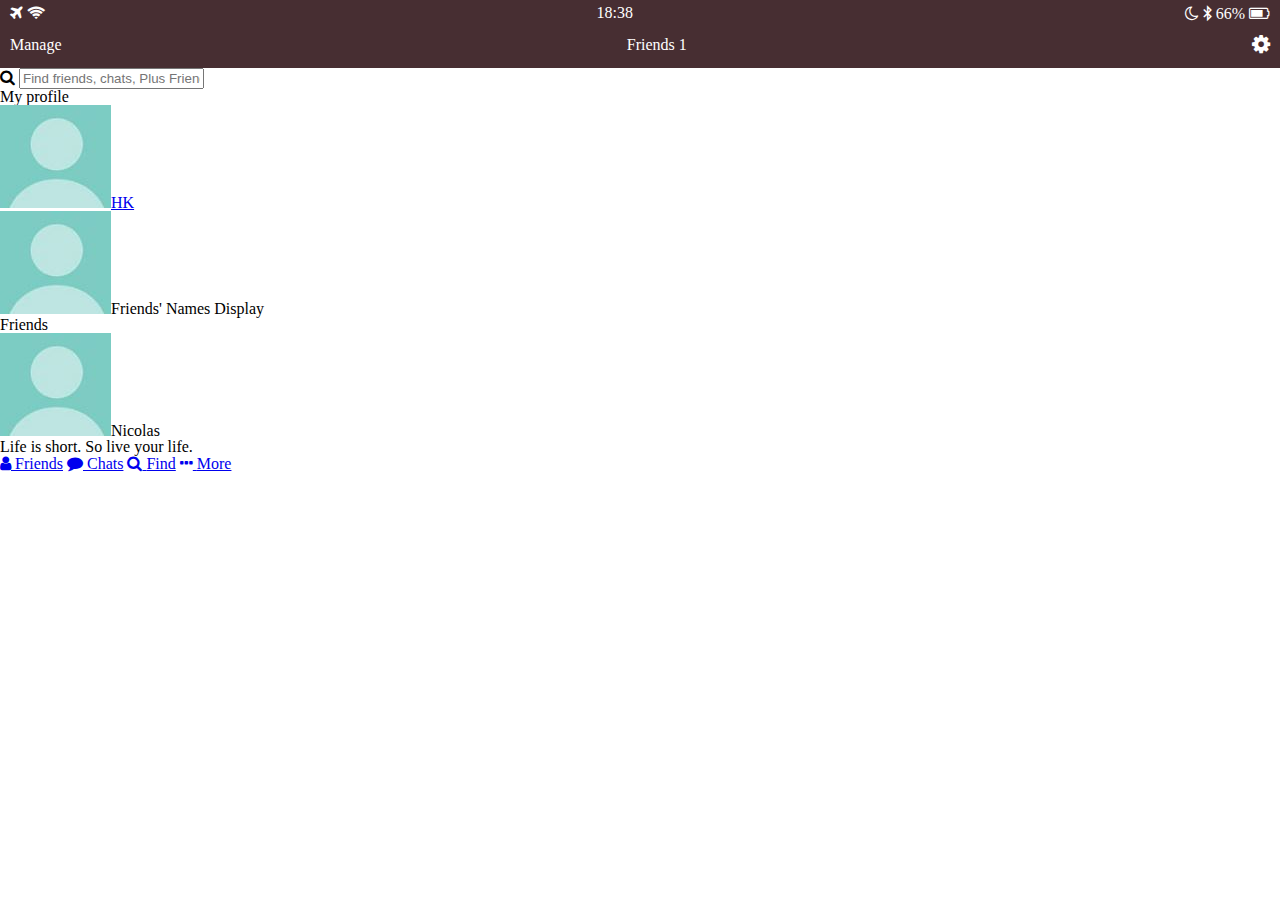
==== index.html @ 442e989f "Update index.html" ====
<!DOCTYPE html>
<html lang="en">
  <head>
    <meta charset="UTF-8" />
    <meta name="viewport" content="width=device-width, initial-scale=1.0" />
    <meta http-equiv="X-UA-Compatible" content="ie=edge" />
    <title>Friends</title>
    <link
      rel="stylesheet"
      href="https://cdnjs.cloudflare.com/ajax/libs/font-awesome/4.7.0/css/font-awesome.css"
    />
    <link rel="stylesheet" href="css/style.css" />
  </head>
  <body>
    <header class="top-header">
      <div class="header__top">
        <div class="header__column">
          <i class="fa fa-plane" ></i>
          <i class="fa fa-wifi" ></i>
        </div>
        <div class="header__column">
          <span class="header__time">18:38</span>
        </div>
        <div class="header__column">
          <i class="fa fa-moon-o" ></i>
          <i class="fa fa-bluetooth-b" ></i>
          <span class="header__battery"
            >66%
            <i class="fa fa-battery-three-quarters" ></i>
          </span>
        </div>
      </div>
      <div class="header__bottom">
        <div class="header__column">
          <span class="header__text">Manage </span>
        </div>
        <div class="header__column">
          <span class="header__text"
            >Friends <span class="header__number">1</span></span
          >
        </div>
        <div class="header__column">
          <i class="fa fa-cog fa-lg"></i>
        </div>
      </div>
    </header>
    <main class="friends">
      <div class="search-bar">
        <i class="fa fa-search"></i>
        <input type="text" placeholder="Find friends, chats, Plus Friends" />
      </div>
      <section class="friend__section">
        <header class="friends__section-header">
          <h6 class="friend__section-title">My profile</h6>
        </header>
        <div class="friends__section-rows">
          <div class="friends__section-row">
            <a href="profile.html">
            <img src="images/avatar.jpg" /><span class="friends__section-name">HK</span></a>
          </div>
          <div class="friends__section-row">
            <!-- <a href="profile.html"> -->
            <img src="images/avatar.jpg" /><span class="friends__section-name">Friends' Names Display</span>  
          </div>
        </div>
      </section>
      <sectioin class="friends__section">
        <header class="friends__section-header">
          <h6 class="friends__section-title">Friends</h6>
        </header>
        <div class="friends__section-rows">
            <div class="friends__section-row">
             <div class="friends__section-column"><img src="images/avatar.jpg" alt=""><span class="friend__section-name">Nicolas</span>
             </div>
             <span class="friends__section-tagline">
               Life is short. So live your life.
             </span>
            </div>
      </sectioin>
    </main>
    <nav class="tab-nav">
      <a href="index.html" class="tab-bar__tab tab-bar__tab-selected">
        <i class="fa fa-user"></i>
        <span class="tab-bar__title">Friends</span></a
      >
      <a href="chats.html" class="tab-bar__tab">
        <i class="fa fa-comment"></i>
        <span class="tab-bar__title">Chats</span></a
      >
      <a href="find.html" class="tab-bar__tab">
        <i class="fa fa-search"></i>
        <span class="tab-bar__title">Find</span></a
      >
      <a href="more.html" class="tab-bar__tab">
        <i class="fa fa-ellipsis-h"></i>
        <span class="tab-bar__title">More</span></a
      >
    </nav>
  </body>
</html>
---- css/style.css ----
@import "reset.css";
@import "header.css";
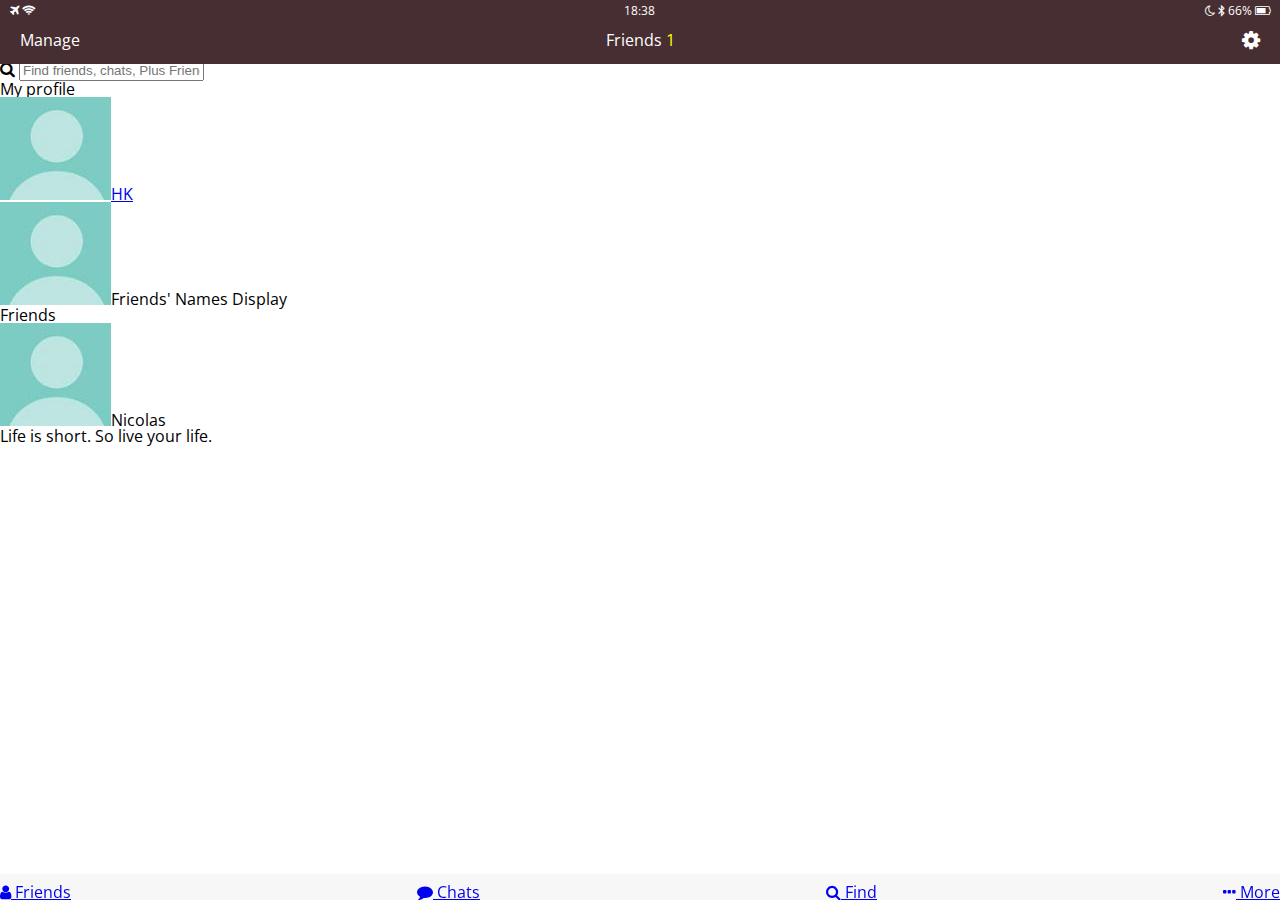
==== commit 070913e2: "j" ====
--- a/index.html
+++ b/index.html
@@ -78,7 +78,7 @@
             </div>
       </sectioin>
     </main>
-    <nav class="tab-nav">
+    <nav class="tab-bar">
       <a href="index.html" class="tab-bar__tab tab-bar__tab-selected">
         <i class="fa fa-user"></i>
         <span class="tab-bar__title">Friends</span></a
--- a/css/style.css
+++ b/css/style.css
@@ -1,2 +1,5 @@
+@import url("https://fonts.googleapis.com/css?family=Open+Sans:400,600");
 @import "reset.css";
+@import "globals.css";
 @import "header.css";
+@import "navigation.css";
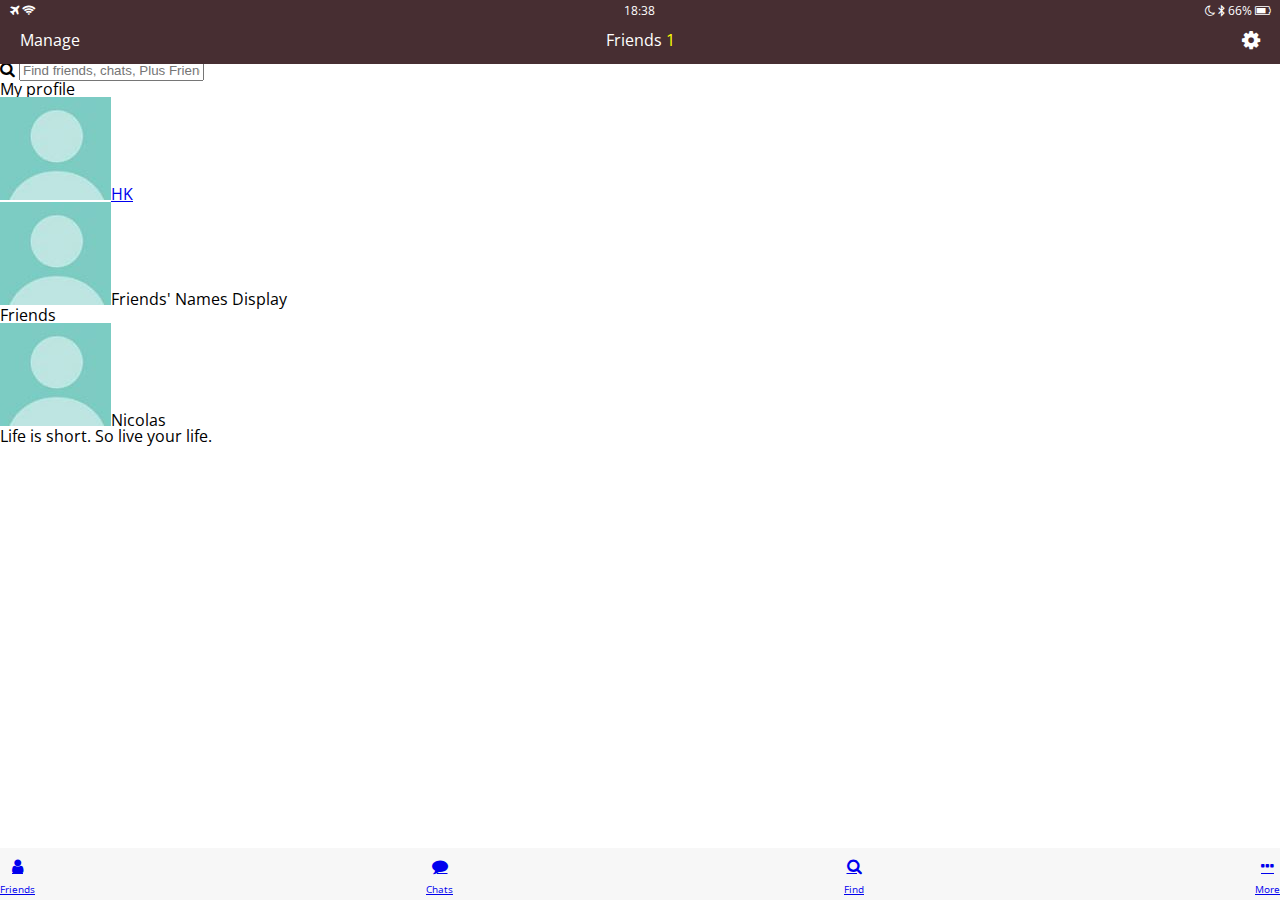
==== commit 77a6d977: "0314" ====
--- a/index.html
+++ b/index.html
@@ -81,12 +81,12 @@
     <nav class="tab-bar">
       <a href="index.html" class="tab-bar__tab tab-bar__tab-selected">
         <i class="fa fa-user"></i>
-        <span class="tab-bar__title">Friends</span></a
-      >
+        <span class="tab-bar__title">Friends</span>
+        </a>
       <a href="chats.html" class="tab-bar__tab">
         <i class="fa fa-comment"></i>
-        <span class="tab-bar__title">Chats</span></a
-      >
+        <span class="tab-bar__title">Chats</span>
+        </a>
       <a href="find.html" class="tab-bar__tab">
         <i class="fa fa-search"></i>
         <span class="tab-bar__title">Find</span></a
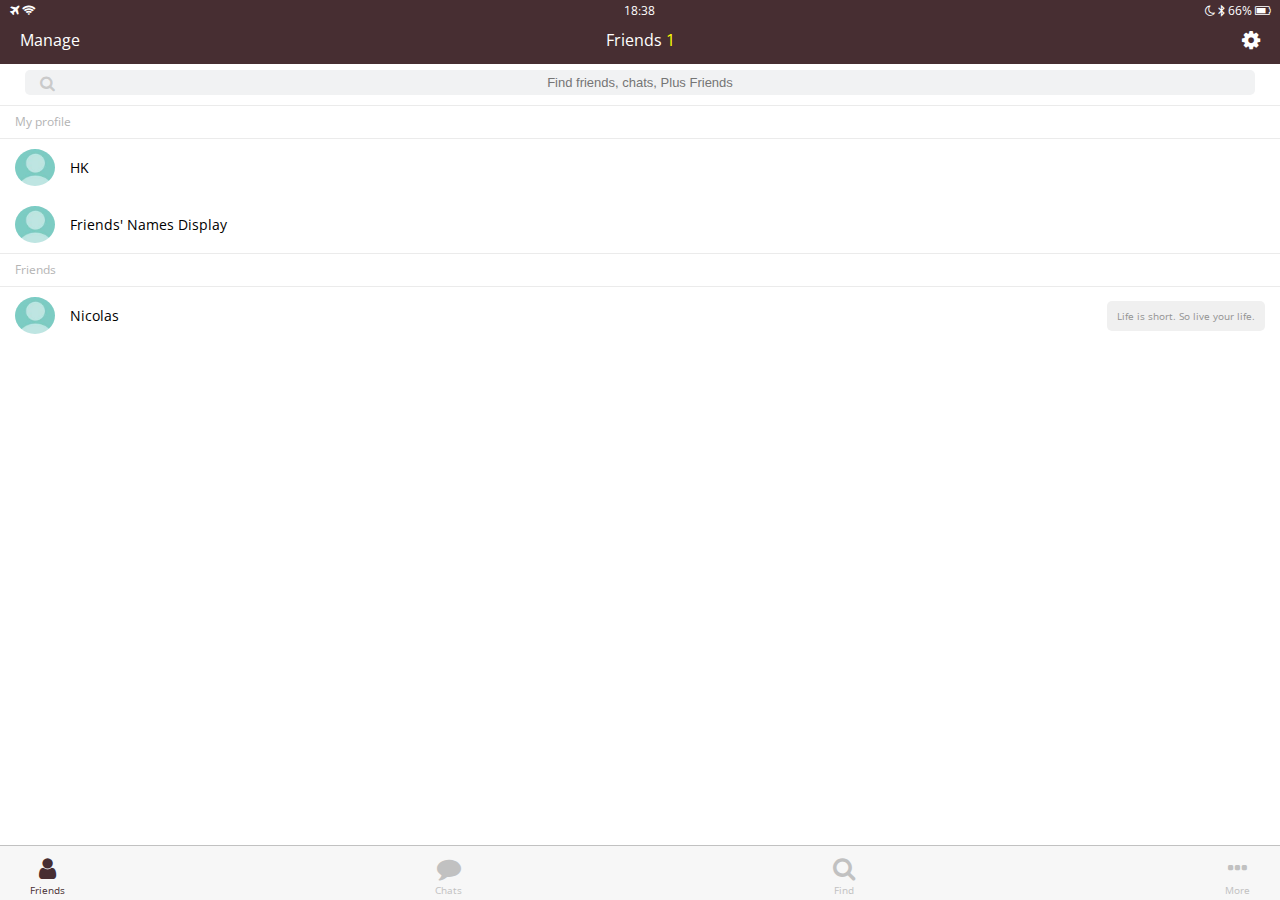
==== commit 3e758f28: "friends_css" ====
--- a/index.html
+++ b/index.html
@@ -49,14 +49,14 @@
         <i class="fa fa-search"></i>
         <input type="text" placeholder="Find friends, chats, Plus Friends" />
       </div>
-      <section class="friend__section">
+      <section class="friends__section">
         <header class="friends__section-header">
           <h6 class="friend__section-title">My profile</h6>
         </header>
         <div class="friends__section-rows">
           <div class="friends__section-row">
-            <a href="profile.html">
-            <img src="images/avatar.jpg" /><span class="friends__section-name">HK</span></a>
+            <img src="images/avatar.jpg" />
+            <a href="profile.html">HK</a>
           </div>
           <div class="friends__section-row">
             <!-- <a href="profile.html"> -->
@@ -69,8 +69,10 @@
           <h6 class="friends__section-title">Friends</h6>
         </header>
         <div class="friends__section-rows">
-            <div class="friends__section-row">
-             <div class="friends__section-column"><img src="images/avatar.jpg" alt=""><span class="friend__section-name">Nicolas</span>
+            <div class="friends__section-row with-tagline">
+             <div class="friends__section-column">
+              <img src="images/avatar.jpg" alt="">
+              <span class="friend__section-name">Nicolas</span>
              </div>
              <span class="friends__section-tagline">
                Life is short. So live your life.
--- a/css/style.css
+++ b/css/style.css
@@ -3,3 +3,6 @@
 @import "globals.css";
 @import "header.css";
 @import "navigation.css";
+@import "search-bar.css";
+@import "friends.css";
+@import "chats.css";
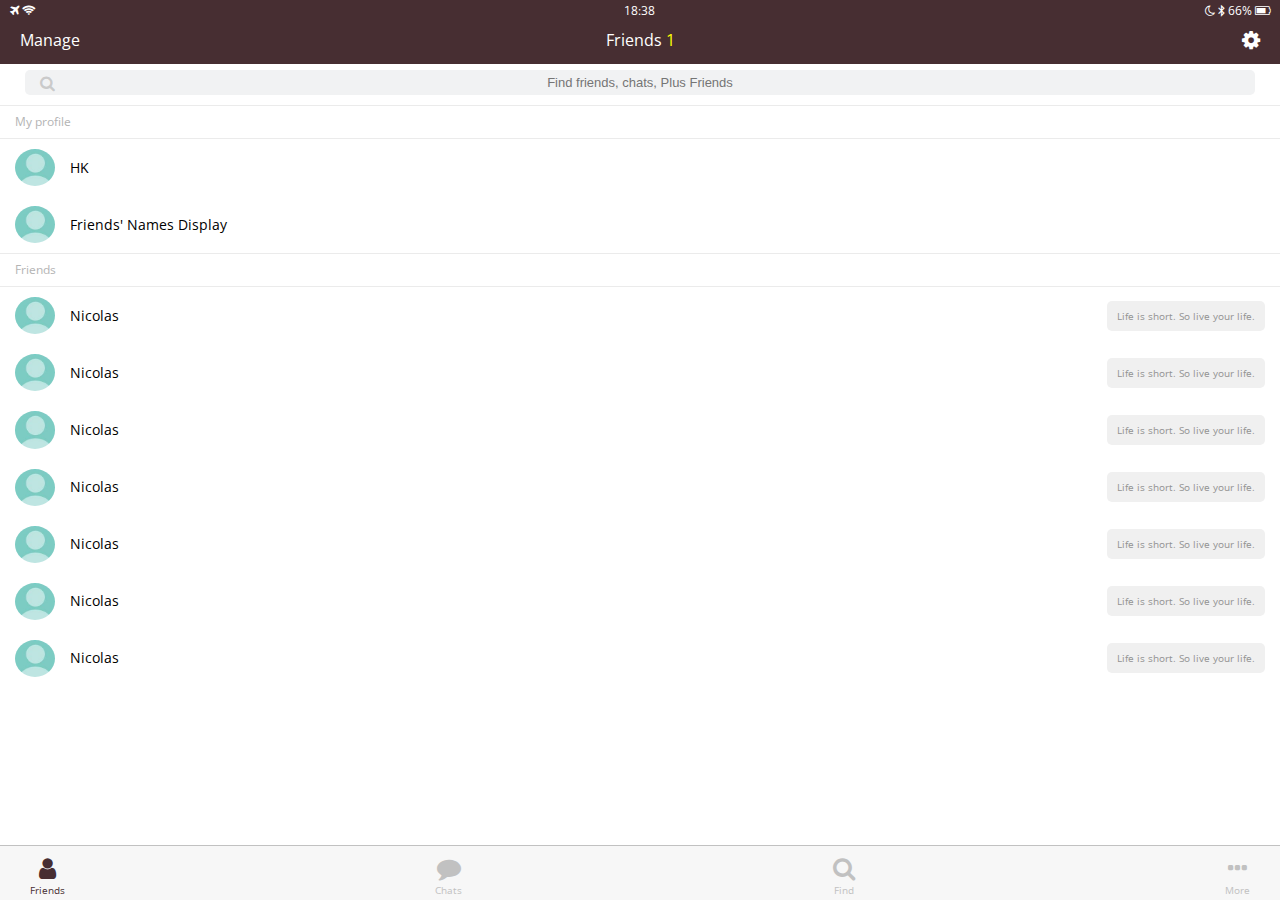
==== commit a2c5a35f: "hh" ====
--- a/index.html
+++ b/index.html
@@ -15,18 +15,18 @@
     <header class="top-header">
       <div class="header__top">
         <div class="header__column">
-          <i class="fa fa-plane" ></i>
-          <i class="fa fa-wifi" ></i>
+          <i class="fa fa-plane"></i>
+          <i class="fa fa-wifi"></i>
         </div>
         <div class="header__column">
           <span class="header__time">18:38</span>
         </div>
         <div class="header__column">
-          <i class="fa fa-moon-o" ></i>
-          <i class="fa fa-bluetooth-b" ></i>
+          <i class="fa fa-moon-o"></i>
+          <i class="fa fa-bluetooth-b"></i>
           <span class="header__battery"
             >66%
-            <i class="fa fa-battery-three-quarters" ></i>
+            <i class="fa fa-battery-three-quarters"></i>
           </span>
         </div>
       </div>
@@ -60,7 +60,9 @@
           </div>
           <div class="friends__section-row">
             <!-- <a href="profile.html"> -->
-            <img src="images/avatar.jpg" /><span class="friends__section-name">Friends' Names Display</span>  
+            <img src="images/avatar.jpg" /><span class="friends__section-name"
+              >Friends' Names Display</span
+            >
           </div>
         </div>
       </section>
@@ -69,26 +71,93 @@
           <h6 class="friends__section-title">Friends</h6>
         </header>
         <div class="friends__section-rows">
-            <div class="friends__section-row with-tagline">
-             <div class="friends__section-column">
-              <img src="images/avatar.jpg" alt="">
+          <div class="friends__section-row with-tagline">
+            <div class="friends__section-column">
+              <img src="images/avatar.jpg" alt="" />
               <span class="friend__section-name">Nicolas</span>
-             </div>
-             <span class="friends__section-tagline">
-               Life is short. So live your life.
-             </span>
             </div>
+            <span class="friends__section-tagline">
+              Life is short. So live your life.
+            </span>
+          </div>
+        </div>
+        <div class="friends__section-rows">
+          <div class="friends__section-row with-tagline">
+            <div class="friends__section-column">
+              <img src="images/avatar.jpg" alt="" />
+              <span class="friend__section-name">Nicolas</span>
+            </div>
+            <span class="friends__section-tagline">
+              Life is short. So live your life.
+            </span>
+          </div>
+        </div>
+        <div class="friends__section-rows">
+          <div class="friends__section-row with-tagline">
+            <div class="friends__section-column">
+              <img src="images/avatar.jpg" alt="" />
+              <span class="friend__section-name">Nicolas</span>
+            </div>
+            <span class="friends__section-tagline">
+              Life is short. So live your life.
+            </span>
+          </div>
+        </div>
+        <div class="friends__section-rows">
+          <div class="friends__section-row with-tagline">
+            <div class="friends__section-column">
+              <img src="images/avatar.jpg" alt="" />
+              <span class="friend__section-name">Nicolas</span>
+            </div>
+            <span class="friends__section-tagline">
+              Life is short. So live your life.
+            </span>
+          </div>
+        </div>
+        <div class="friends__section-rows">
+          <div class="friends__section-row with-tagline">
+            <div class="friends__section-column">
+              <img src="images/avatar.jpg" alt="" />
+              <span class="friend__section-name">Nicolas</span>
+            </div>
+            <span class="friends__section-tagline">
+              Life is short. So live your life.
+            </span>
+          </div>
+        </div>
+        <div class="friends__section-rows">
+          <div class="friends__section-row with-tagline">
+            <div class="friends__section-column">
+              <img src="images/avatar.jpg" alt="" />
+              <span class="friend__section-name">Nicolas</span>
+            </div>
+            <span class="friends__section-tagline">
+              Life is short. So live your life.
+            </span>
+          </div>
+        </div>
+        <div class="friends__section-rows">
+          <div class="friends__section-row with-tagline">
+            <div class="friends__section-column">
+              <img src="images/avatar.jpg" alt="" />
+              <span class="friend__section-name">Nicolas</span>
+            </div>
+            <span class="friends__section-tagline">
+              Life is short. So live your life.
+            </span>
+          </div>
+        </div>
       </sectioin>
     </main>
     <nav class="tab-bar">
       <a href="index.html" class="tab-bar__tab tab-bar__tab-selected">
         <i class="fa fa-user"></i>
         <span class="tab-bar__title">Friends</span>
-        </a>
+      </a>
       <a href="chats.html" class="tab-bar__tab">
         <i class="fa fa-comment"></i>
         <span class="tab-bar__title">Chats</span>
-        </a>
+      </a>
       <a href="find.html" class="tab-bar__tab">
         <i class="fa fa-search"></i>
         <span class="tab-bar__title">Find</span></a
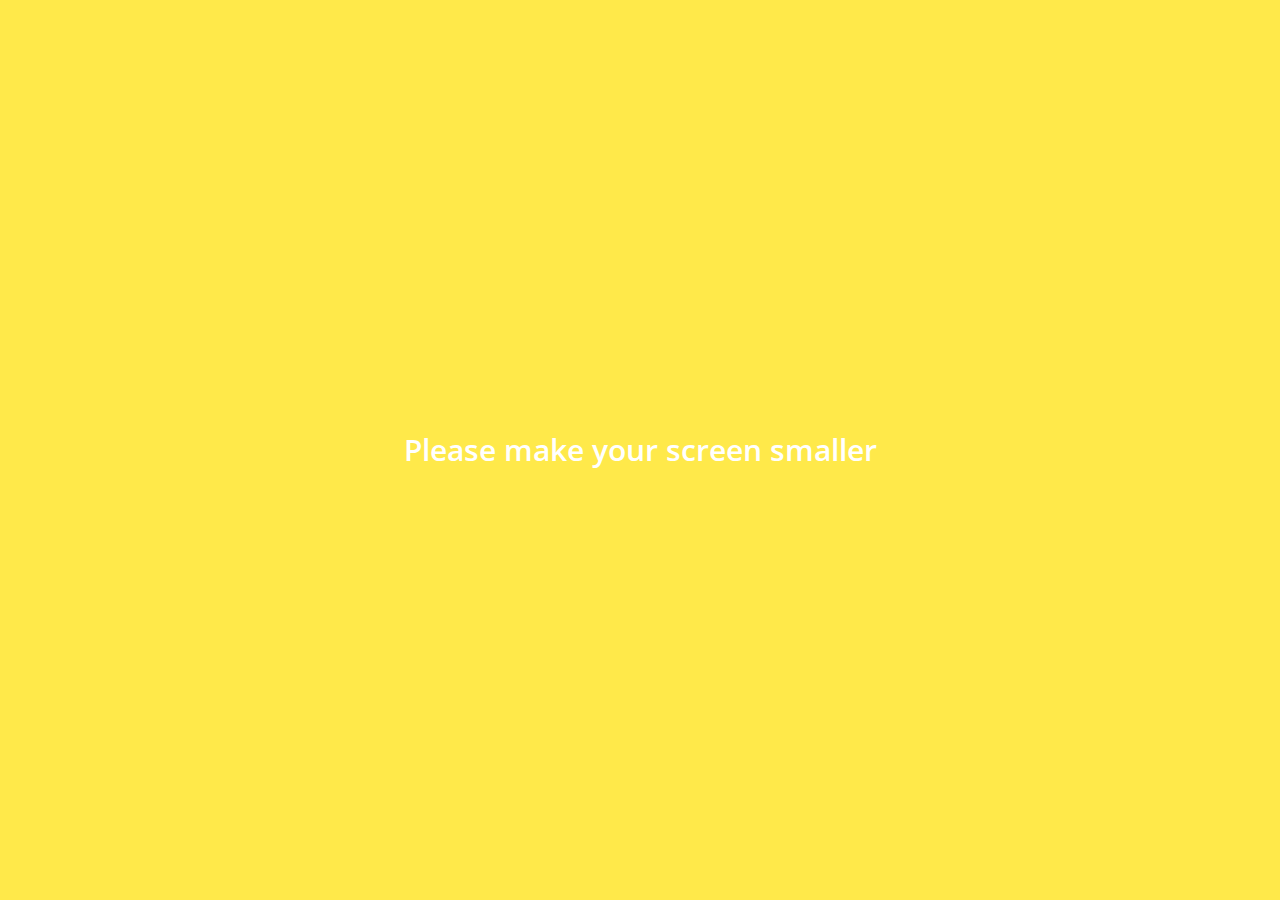
==== commit 1c0d62a7: "g" ====
--- a/index.html
+++ b/index.html
@@ -167,5 +167,8 @@
         <span class="tab-bar__title">More</span></a
       >
     </nav>
+    <div class="bigScreenText">
+      <span>Please make your screen smaller</span>
+    </div>
   </body>
 </html>
--- a/css/style.css
+++ b/css/style.css
@@ -6,3 +6,9 @@
 @import "search-bar.css";
 @import "friends.css";
 @import "chats.css";
+@import "find.css";
+@import "more.css";
+@import "profile.css";
+@import "chat.css";
+@import "bigScreen.css";
+@import "mobile.css";
